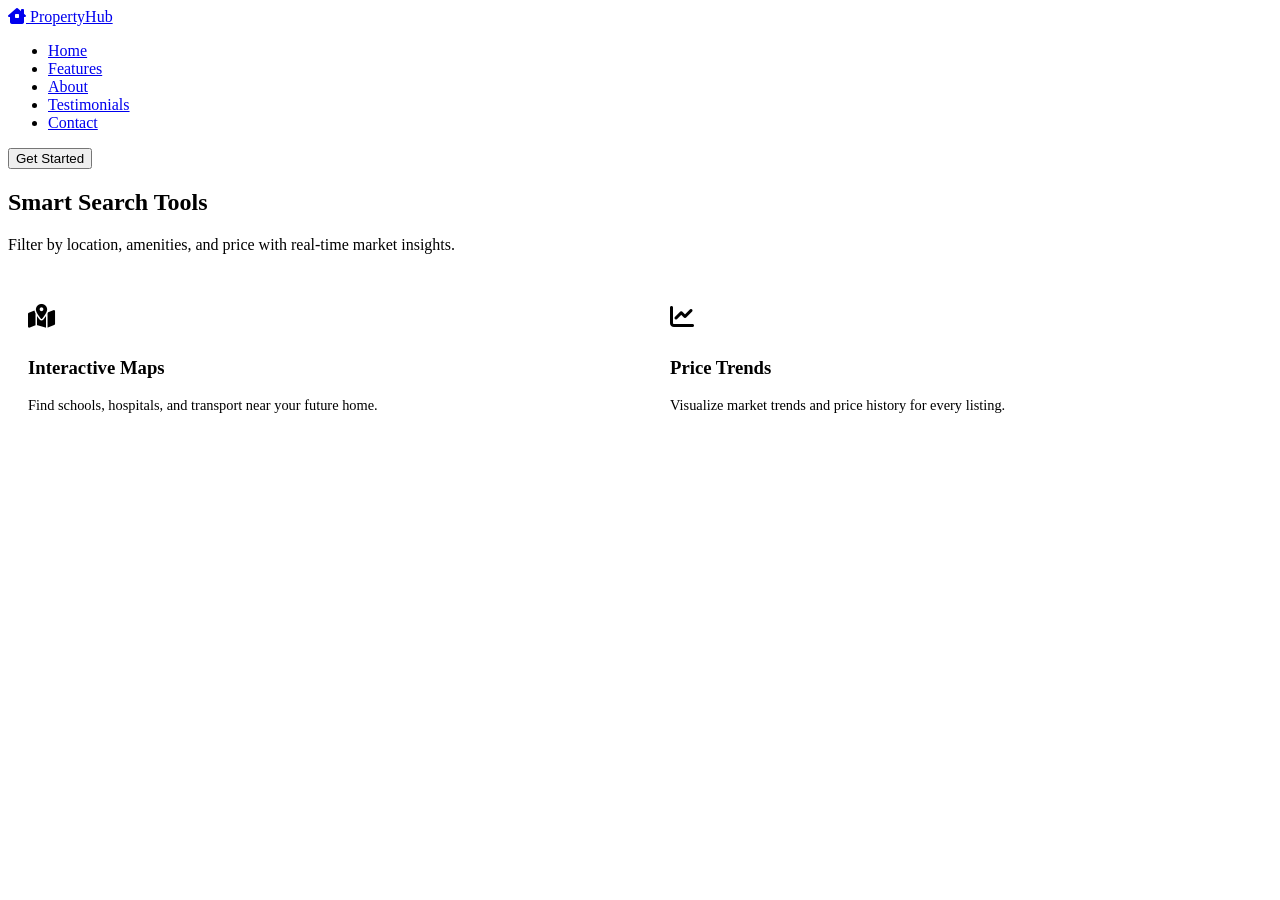
==== buttons.html @ 0011b5a9 "Add files via upload" ====
<!DOCTYPE html>
<html lang="en">
<head>
    <meta charset="UTF-8">
    <title>Features | PropertyHub</title>
    <link rel="stylesheet" href="style.css">
    <link rel="stylesheet" href="https://cdnjs.cloudflare.com/ajax/libs/font-awesome/6.0.0/css/all.min.css">
</head>
<body>
    <div class="page-wrapper">
        <nav>
            <a href="index.html" class="logo"><i class="fas fa-house-chimney-window" style="color: var(--primary-gold);"></i> PropertyHub</a>
            <ul class="nav-links">
                <li><a href="index.html">Home</a></li>
                <li><a href="features.html" class="active">Features</a></li>
                <li><a href="about.html">About</a></li>
                <li><a href="testimonials.html">Testimonials</a></li>
                <li><a href="contact.html">Contact</a></li>
            </ul>
            <button class="btn-gold">Get Started</button>
        </nav>

        <section class="container animate">
            <div class="glass-panel">
                <h1>Smart Search Tools</h1>
                <p style="color: var(--text-dim); margin-bottom: 30px;">Filter by location, amenities, and price with real-time market insights.</p>
                
                <div style="display: grid; grid-template-columns: repeat(auto-fit, minmax(200px, 1fr)); gap: 20px;">
                    <div style="background: rgba(255,255,255,0.05); padding: 20px; border-radius: 10px;">
                        <i class="fas fa-map-location-dot" style="color: var(--primary-gold); font-size: 1.5rem; margin-bottom: 10px;"></i>
                        <h3>Interactive Maps</h3>
                        <p style="font-size: 0.9rem; color: var(--text-dim);">Find schools, hospitals, and transport near your future home.</p>
                    </div>
                    <div style="background: rgba(255,255,255,0.05); padding: 20px; border-radius: 10px;">
                        <i class="fas fa-chart-line" style="color: var(--primary-gold); font-size: 1.5rem; margin-bottom: 10px;"></i>
                        <h3>Price Trends</h3>
                        <p style="font-size: 0.9rem; color: var(--text-dim);">Visualize market trends and price history for every listing.</p>
                    </div>
                </div>
            </div>
        </section>
    </div>
</body>
</html>
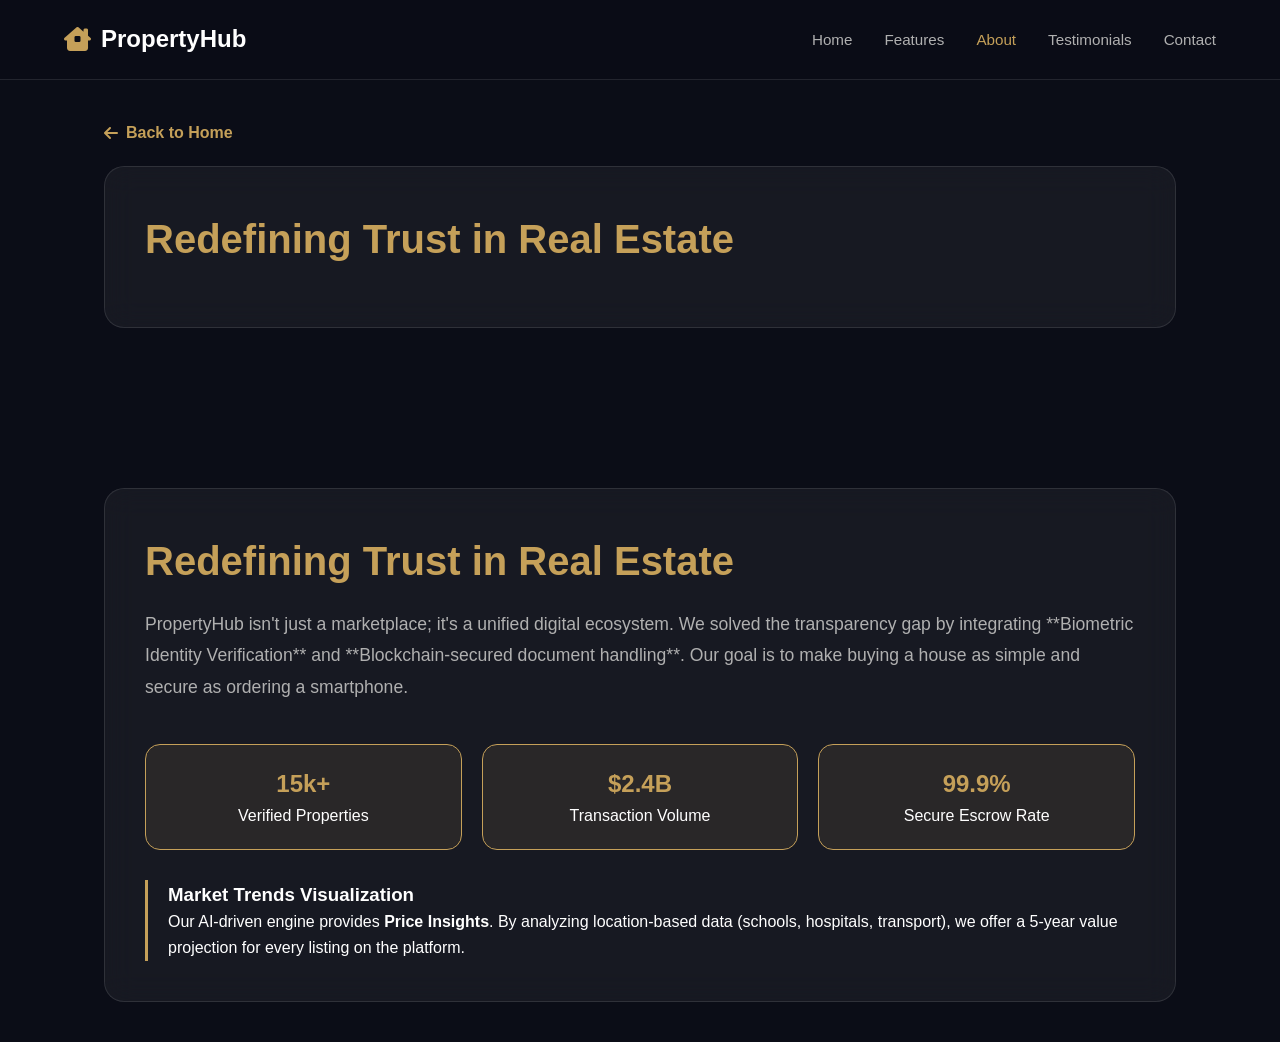
==== commit bef9fe7a: "Update buttons.html" ====
--- a/buttons.html
+++ b/buttons.html
@@ -2,9 +2,27 @@
 <html lang="en">
 <head>
     <meta charset="UTF-8">
-    <title>Features | PropertyHub</title>
+    <title>About Us | PropertyHub</title>
     <link rel="stylesheet" href="style.css">
     <link rel="stylesheet" href="https://cdnjs.cloudflare.com/ajax/libs/font-awesome/6.0.0/css/all.min.css">
+    <style>
+        .stats-grid {
+            display: grid;
+            grid-template-columns: repeat(auto-fit, minmax(200px, 1fr));
+            gap: 20px;
+            margin-top: 40px;
+        }
+        .stat-card {
+            background: rgba(197, 160, 89, 0.1);
+            border: 1px solid var(--primary-gold);
+            padding: 20px;
+            border-radius: 15px;
+            text-align: center;
+        }
+        .stat-card h2 { color: var(--primary-gold); margin: 0; }
+        .vision-text { font-size: 1.1rem; line-height: 1.8; color: var(--text-dim); }
+        .trend-box { margin-top: 30px; border-left: 3px solid var(--primary-gold); padding-left: 20px; }
+    </style>
 </head>
 <body>
     <div class="page-wrapper">
@@ -12,33 +30,40 @@
             <a href="index.html" class="logo"><i class="fas fa-house-chimney-window" style="color: var(--primary-gold);"></i> PropertyHub</a>
             <ul class="nav-links">
                 <li><a href="index.html">Home</a></li>
-                <li><a href="features.html" class="active">Features</a></li>
-                <li><a href="about.html">About</a></li>
+                <li><a href="features.html">Features</a></li>
+                <li><a href="about.html" class="active">About</a></li>
                 <li><a href="testimonials.html">Testimonials</a></li>
                 <li><a href="contact.html">Contact</a></li>
             </ul>
-            <button class="btn-gold">Get Started</button>
         </nav>
+<section class="container animate">
+    <a href="index.html" style="text-decoration: none; color: var(--primary-gold); display: inline-flex; align-items: center; gap: 8px; margin-bottom: 20px; font-weight: bold;">
+        <i class="fas fa-arrow-left"></i> Back to Home
+    </a>
 
+    <div class="glass-panel">
+        <h1>Redefining Trust in Real Estate</h1>
+        </div>
+</section>
         <section class="container animate">
             <div class="glass-panel">
-                <h1>Smart Search Tools</h1>
-                <p style="color: var(--text-dim); margin-bottom: 30px;">Filter by location, amenities, and price with real-time market insights.</p>
-                
-                <div style="display: grid; grid-template-columns: repeat(auto-fit, minmax(200px, 1fr)); gap: 20px;">
-                    <div style="background: rgba(255,255,255,0.05); padding: 20px; border-radius: 10px;">
-                        <i class="fas fa-map-location-dot" style="color: var(--primary-gold); font-size: 1.5rem; margin-bottom: 10px;"></i>
-                        <h3>Interactive Maps</h3>
-                        <p style="font-size: 0.9rem; color: var(--text-dim);">Find schools, hospitals, and transport near your future home.</p>
-                    </div>
-                    <div style="background: rgba(255,255,255,0.05); padding: 20px; border-radius: 10px;">
-                        <i class="fas fa-chart-line" style="color: var(--primary-gold); font-size: 1.5rem; margin-bottom: 10px;"></i>
-                        <h3>Price Trends</h3>
-                        <p style="font-size: 0.9rem; color: var(--text-dim);">Visualize market trends and price history for every listing.</p>
-                    </div>
+                <h1>Redefining Trust in Real Estate</h1>
+                <p class="vision-text">
+                    PropertyHub isn't just a marketplace; it's a unified digital ecosystem. We solved the transparency gap by integrating **Biometric Identity Verification** and **Blockchain-secured document handling**. Our goal is to make buying a house as simple and secure as ordering a smartphone.
+                </p>
+
+                <div class="stats-grid">
+                    <div class="stat-card"><h2>15k+</h2><p>Verified Properties</p></div>
+                    <div class="stat-card"><h2>$2.4B</h2><p>Transaction Volume</p></div>
+                    <div class="stat-card"><h2>99.9%</h2><p>Secure Escrow Rate</p></div>
+                </div>
+
+                <div class="trend-box">
+                    <h3>Market Trends Visualization</h3>
+                    <p>Our AI-driven engine provides <strong>Price Insights</strong>. By analyzing location-based data (schools, hospitals, transport), we offer a 5-year value projection for every listing on the platform.</p>
                 </div>
             </div>
         </section>
     </div>
 </body>
-</html>+</html>
--- a/style.css
+++ b/style.css
@@ -0,0 +1,134 @@
+:root {
+    --primary-gold: #c5a059;
+    --dark-bg: #0b0d17;
+    --glass-bg: rgba(255, 255, 255, 0.05);
+    --glass-border: rgba(255, 255, 255, 0.1);
+    --text-main: #ffffff;
+    --text-dim: #b0b0b0;
+    --nav-height: 80px;
+}
+
+* {
+    margin: 0;
+    padding: 0;
+    box-sizing: border-box;
+    font-family: 'Segoe UI', Roboto, sans-serif;
+}
+
+body {
+    background-color: var(--dark-bg);
+    color: var(--text-main);
+    line-height: 1.6;
+    overflow-x: hidden;
+}
+
+/* Background Wrapper (Apply to all pages) */
+.page-wrapper {
+    min-height: 100vh;
+    background: linear-gradient(rgba(11, 13, 23, 0.8), rgba(11, 13, 23, 0.95)), 
+                url('future.png') center/cover no-repeat fixed;
+}
+
+/* Navbar */
+nav {
+    display: flex;
+    justify-content: space-between;
+    align-items: center;
+    padding: 0 5%;
+    height: var(--nav-height);
+    background: rgba(11, 13, 23, 0.8);
+    backdrop-filter: blur(10px);
+    position: fixed;
+    width: 100%;
+    top: 0;
+    z-index: 1000;
+    border-bottom: 1px solid var(--glass-border);
+}
+.back-btn {
+    text-decoration: none;
+    color: var(--text-main);
+    background: var(--glass-bg);
+    border: 1px solid var(--glass-border);
+    padding: 8px 16px;
+    border-radius: 8px;
+    display: inline-flex;
+    align-items: center;
+    gap: 10px;
+    font-size: 0.9rem;
+    transition: 0.3s;
+    margin-bottom: 20px;
+}
+
+.back-btn:hover {
+    background: rgba(197, 160, 89, 0.2);
+    border-color: var(--primary-gold);
+    color: var(--primary-gold);
+    transform: translateX(-5px);
+}
+.logo {
+    font-size: 1.5rem;
+    font-weight: bold;
+    display: flex;
+    align-items: center;
+    gap: 10px;
+    color: white;
+    text-decoration: none;
+}
+
+.nav-links {
+    display: flex;
+    gap: 2rem;
+    list-style: none;
+}
+
+.nav-links a {
+    text-decoration: none;
+    color: var(--text-dim);
+    font-size: 0.95rem;
+    transition: 0.3s;
+}
+
+.nav-links a:hover, .nav-links a.active {
+    color: var(--primary-gold);
+}
+
+.btn-gold {
+    background: var(--primary-gold);
+    color: #000;
+    padding: 0.6rem 1.5rem;
+    border-radius: 5px;
+    border: none;
+    font-weight: bold;
+    cursor: pointer;
+    transition: 0.3s;
+}
+
+.btn-gold:hover {
+    transform: translateY(-2px);
+    box-shadow: 0 5px 15px rgba(197, 160, 89, 0.3);
+}
+
+/* Common Content Layout */
+.container {
+    padding: calc(var(--nav-height) + 40px) 5% 40px;
+    max-width: 1200px;
+    margin: 0 auto;
+}
+
+.glass-panel {
+    background: var(--glass-bg);
+    backdrop-filter: blur(15px);
+    border: 1px solid var(--glass-border);
+    padding: 40px;
+    border-radius: 20px;
+}
+
+h1 { font-size: 2.5rem; margin-bottom: 1rem; color: var(--primary-gold); }
+
+/* Animations */
+@keyframes fadeInUp {
+    from { opacity: 0; transform: translateY(20px); }
+    to { opacity: 1; transform: translateY(0); }
+}
+
+.animate { animation: fadeInUp 0.8s ease forwards; }
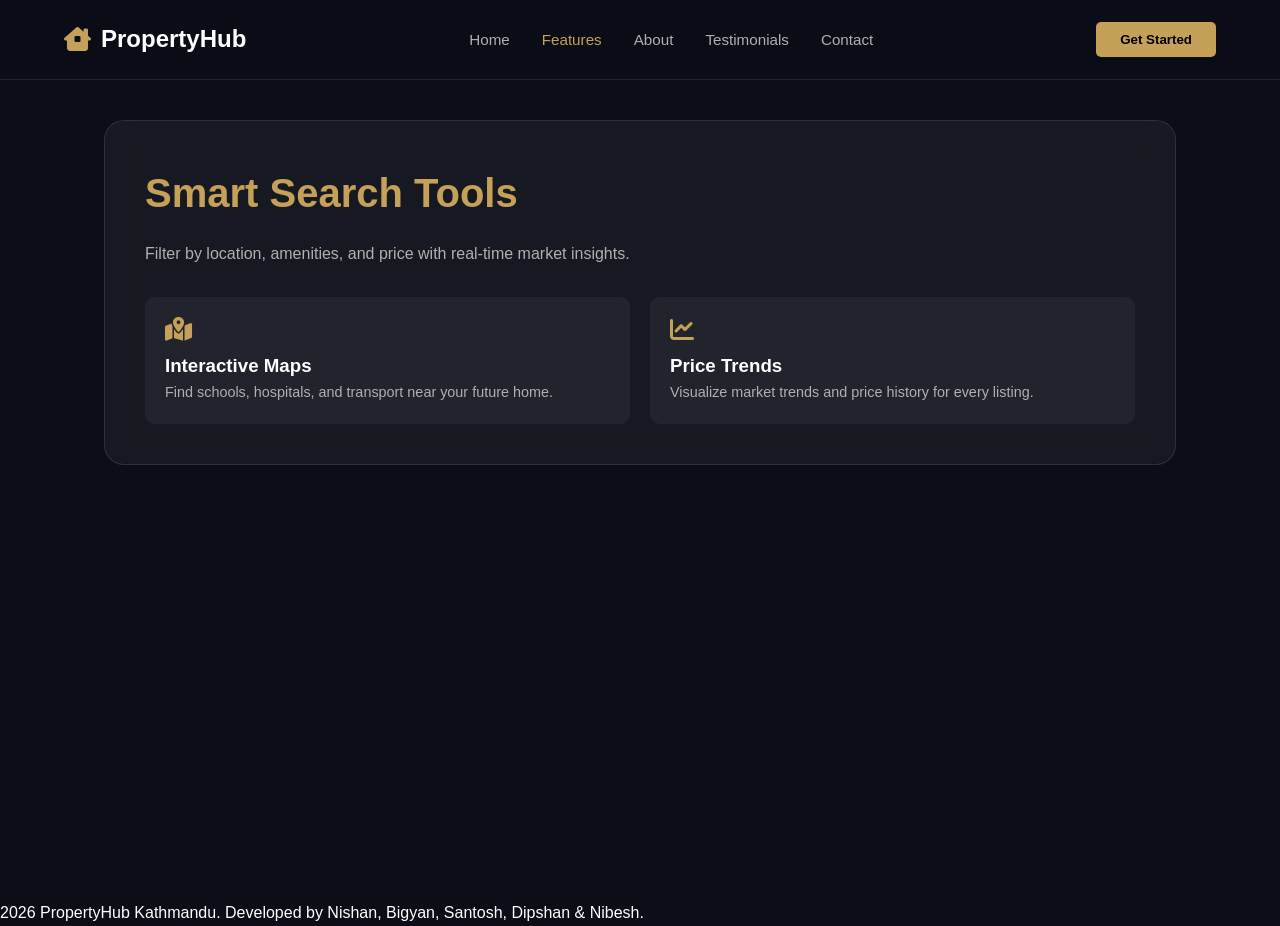
==== commit 7790211b: "Update buttons.html" ====
--- a/buttons.html
+++ b/buttons.html
@@ -2,27 +2,9 @@
 <html lang="en">
 <head>
     <meta charset="UTF-8">
-    <title>About Us | PropertyHub</title>
+    <title>Features | PropertyHub</title>
     <link rel="stylesheet" href="style.css">
     <link rel="stylesheet" href="https://cdnjs.cloudflare.com/ajax/libs/font-awesome/6.0.0/css/all.min.css">
-    <style>
-        .stats-grid {
-            display: grid;
-            grid-template-columns: repeat(auto-fit, minmax(200px, 1fr));
-            gap: 20px;
-            margin-top: 40px;
-        }
-        .stat-card {
-            background: rgba(197, 160, 89, 0.1);
-            border: 1px solid var(--primary-gold);
-            padding: 20px;
-            border-radius: 15px;
-            text-align: center;
-        }
-        .stat-card h2 { color: var(--primary-gold); margin: 0; }
-        .vision-text { font-size: 1.1rem; line-height: 1.8; color: var(--text-dim); }
-        .trend-box { margin-top: 30px; border-left: 3px solid var(--primary-gold); padding-left: 20px; }
-    </style>
 </head>
 <body>
     <div class="page-wrapper">
@@ -30,40 +12,36 @@
             <a href="index.html" class="logo"><i class="fas fa-house-chimney-window" style="color: var(--primary-gold);"></i> PropertyHub</a>
             <ul class="nav-links">
                 <li><a href="index.html">Home</a></li>
-                <li><a href="features.html">Features</a></li>
-                <li><a href="about.html" class="active">About</a></li>
+                <li><a href="features.html" class="active">Features</a></li>
+                <li><a href="about.html">About</a></li>
                 <li><a href="testimonials.html">Testimonials</a></li>
                 <li><a href="contact.html">Contact</a></li>
             </ul>
+            <button class="btn-gold">Get Started</button>
         </nav>
-<section class="container animate">
-    <a href="index.html" style="text-decoration: none; color: var(--primary-gold); display: inline-flex; align-items: center; gap: 8px; margin-bottom: 20px; font-weight: bold;">
-        <i class="fas fa-arrow-left"></i> Back to Home
-    </a>
 
-    <div class="glass-panel">
-        <h1>Redefining Trust in Real Estate</h1>
-        </div>
-</section>
         <section class="container animate">
             <div class="glass-panel">
-                <h1>Redefining Trust in Real Estate</h1>
-                <p class="vision-text">
-                    PropertyHub isn't just a marketplace; it's a unified digital ecosystem. We solved the transparency gap by integrating **Biometric Identity Verification** and **Blockchain-secured document handling**. Our goal is to make buying a house as simple and secure as ordering a smartphone.
-                </p>
-
-                <div class="stats-grid">
-                    <div class="stat-card"><h2>15k+</h2><p>Verified Properties</p></div>
-                    <div class="stat-card"><h2>$2.4B</h2><p>Transaction Volume</p></div>
-                    <div class="stat-card"><h2>99.9%</h2><p>Secure Escrow Rate</p></div>
-                </div>
-
-                <div class="trend-box">
-                    <h3>Market Trends Visualization</h3>
-                    <p>Our AI-driven engine provides <strong>Price Insights</strong>. By analyzing location-based data (schools, hospitals, transport), we offer a 5-year value projection for every listing on the platform.</p>
+                <h1>Smart Search Tools</h1>
+                <p style="color: var(--text-dim); margin-bottom: 30px;">Filter by location, amenities, and price with real-time market insights.</p>
+                
+                <div style="display: grid; grid-template-columns: repeat(auto-fit, minmax(200px, 1fr)); gap: 20px;">
+                    <div style="background: rgba(255,255,255,0.05); padding: 20px; border-radius: 10px;">
+                        <i class="fas fa-map-location-dot" style="color: var(--primary-gold); font-size: 1.5rem; margin-bottom: 10px;"></i>
+                        <h3>Interactive Maps</h3>
+                        <p style="font-size: 0.9rem; color: var(--text-dim);">Find schools, hospitals, and transport near your future home.</p>
+                    </div>
+                    <div style="background: rgba(255,255,255,0.05); padding: 20px; border-radius: 10px;">
+                        <i class="fas fa-chart-line" style="color: var(--primary-gold); font-size: 1.5rem; margin-bottom: 10px;"></i>
+                        <h3>Price Trends</h3>
+                        <p style="font-size: 0.9rem; color: var(--text-dim);">Visualize market trends and price history for every listing.</p>
+                    </div>
                 </div>
             </div>
         </section>
     </div>
+    <footer class="op">
+        <p>2026 PropertyHub Kathmandu. Developed by Nishan, Bigyan, Santosh, Dipshan & Nibesh.</p>
+    </footer>
 </body>
 </html>
